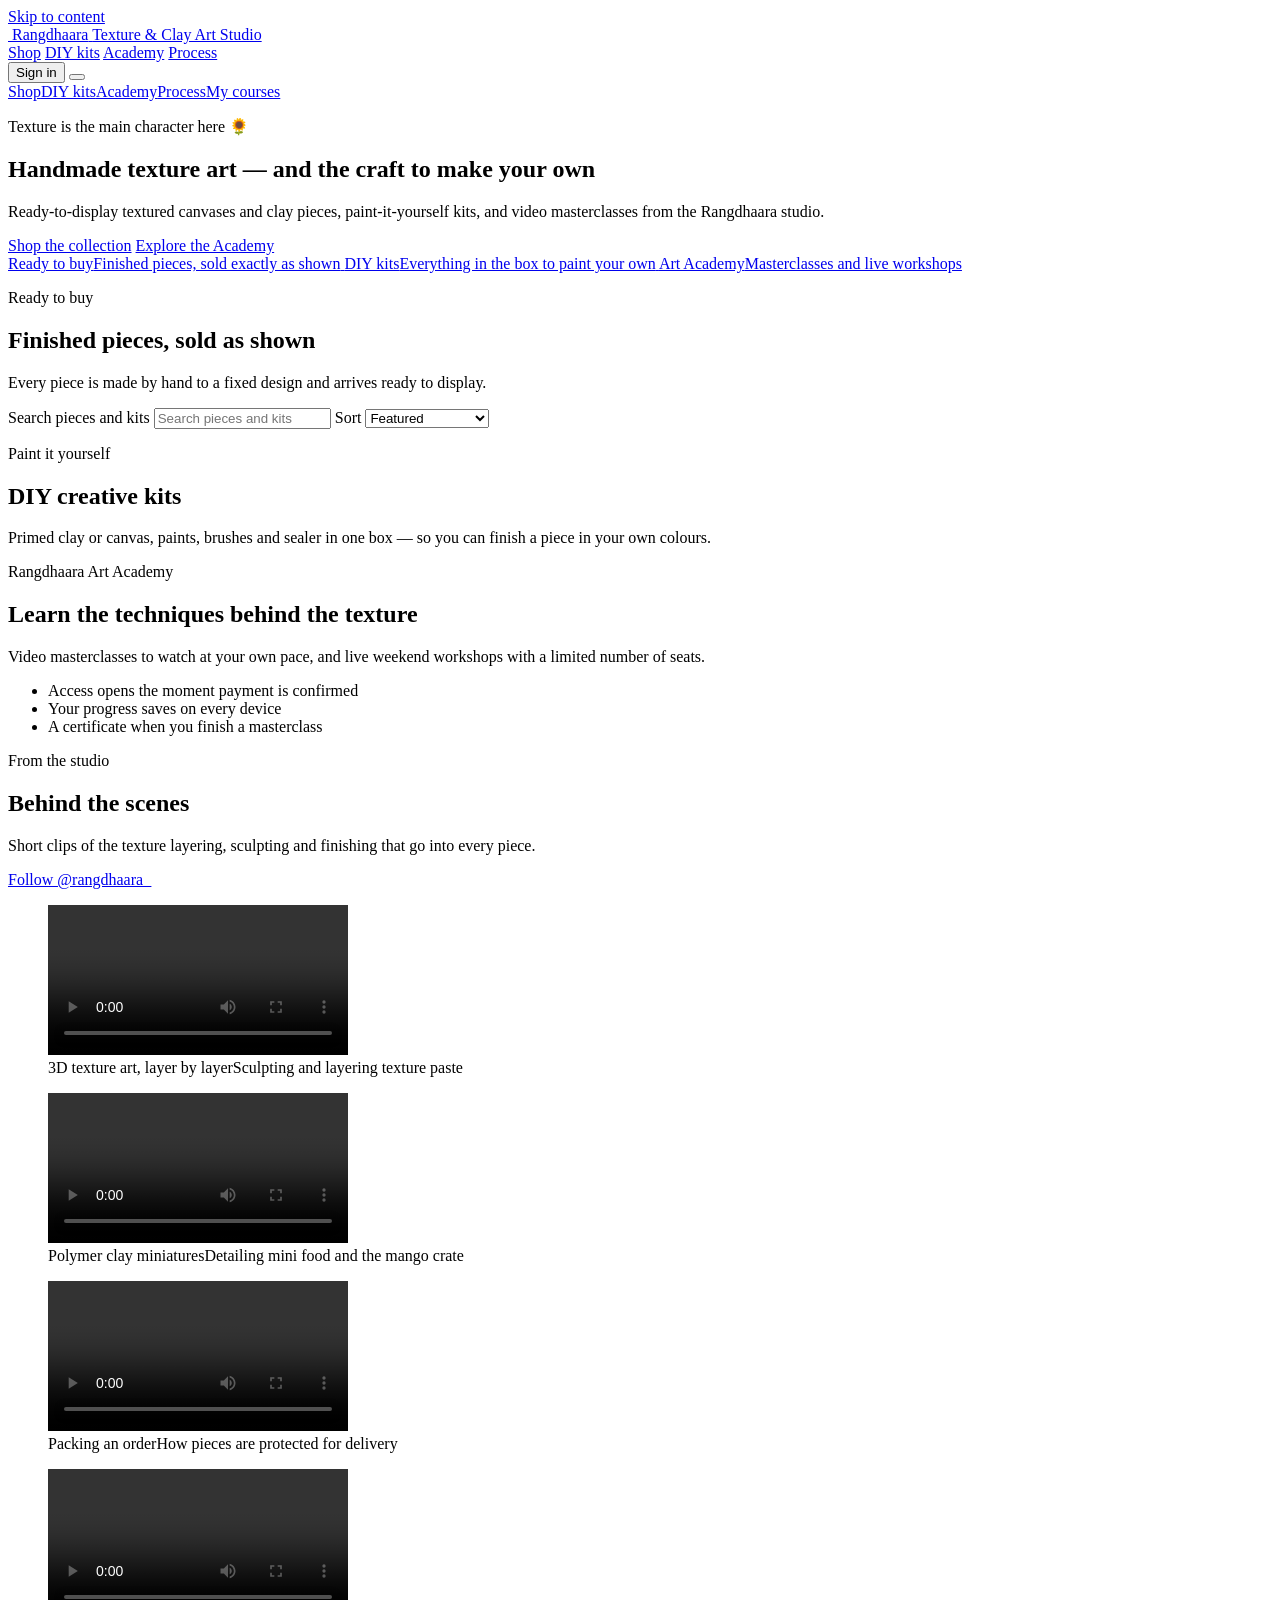
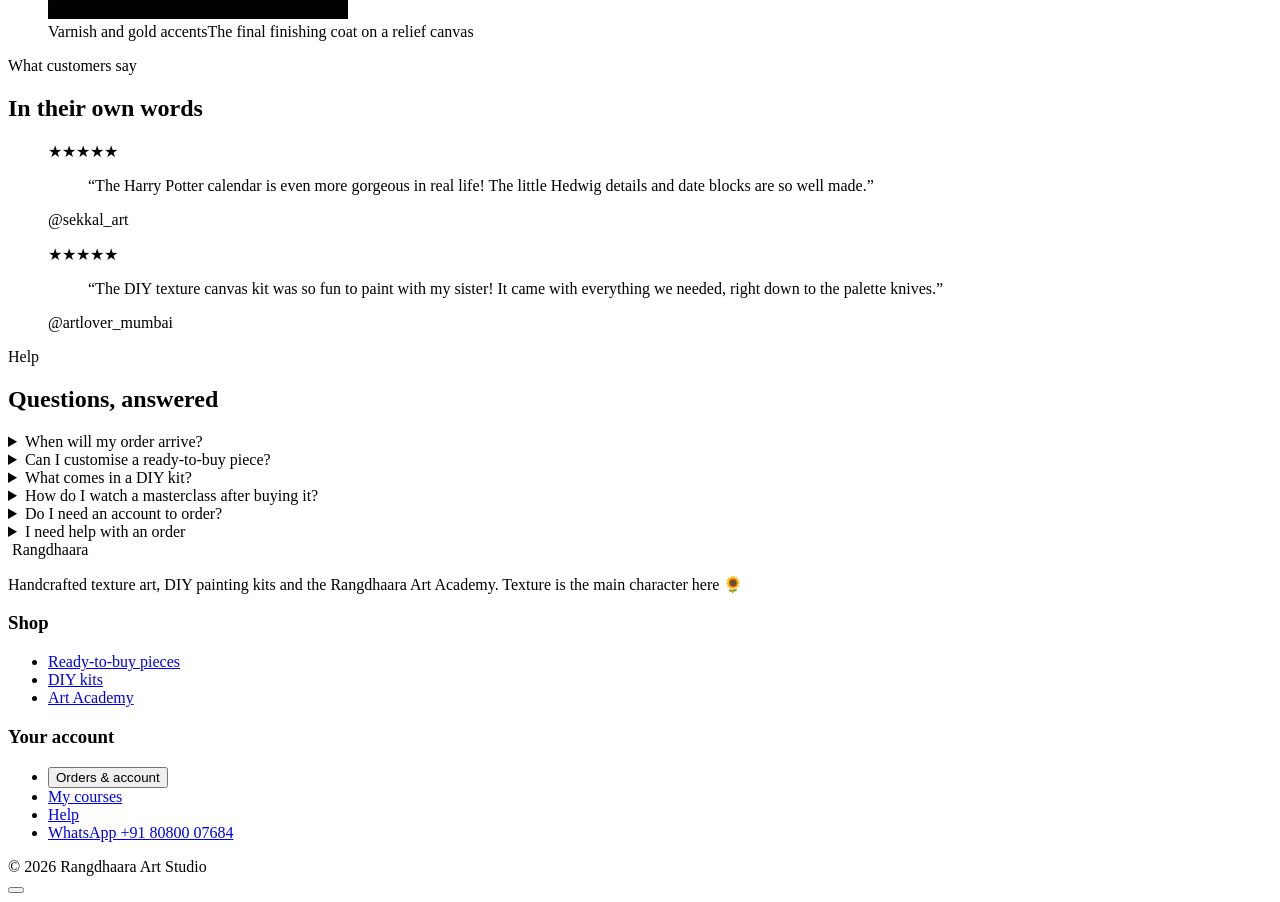
==== public/index.html @ e4e38d32 "Rebuild: FastAPI backend, secure storefront, Art Academy, admin panel, Render deploy config Replaces" ====
<!DOCTYPE html>
<html lang="en" class="scroll-smooth">
<head>
  <meta charset="UTF-8">
  <meta name="viewport" content="width=device-width, initial-scale=1.0">
  <title>Rangdhaara · Textured Art, DIY Kits & Art Academy</title>
  <meta name="description" content="Handcrafted 3D textured canvases and clay decor, paint-it-yourself DIY kits, and video masterclasses from the Rangdhaara Art Academy.">
  <meta name="theme-color" content="#C86D51">
  <link rel="canonical" href="https://rangdhara.com/">
  <link rel="manifest" href="/manifest.json">
  <link rel="icon" type="image/jpeg" href="/assets/images/profile_avatar.jpg">

  <meta property="og:type" content="website">
  <meta property="og:url" content="https://rangdhara.com/">
  <meta property="og:title" content="Rangdhaara · Textured Art, DIY Kits & Art Academy">
  <meta property="og:description" content="Handcrafted textured art and clay decor, DIY painting kits, and video masterclasses. Texture is the main character here.">
  <meta property="og:image" content="https://rangdhara.com/assets/images/brand_starry_night.jpg">
  <meta name="twitter:card" content="summary_large_image">

  <script type="application/ld+json">
  {
    "@context": "https://schema.org",
    "@type": "Store",
    "name": "Rangdhaara Art Studio",
    "url": "https://rangdhara.com",
    "logo": "https://rangdhara.com/assets/images/profile_avatar.jpg",
    "image": "https://rangdhara.com/assets/images/brand_starry_night.jpg",
    "description": "Handcrafted 3D textured art, clay decor, DIY painting kits and art masterclasses.",
    "telephone": "+918080007684",
    "sameAs": ["https://www.instagram.com/rangdhaara_/", "https://www.youtube.com/@Rangdhaara/videos"]
  }
  </script>

  <link rel="preconnect" href="https://fonts.googleapis.com">
  <link rel="preconnect" href="https://fonts.gstatic.com" crossorigin>
  <link href="https://fonts.googleapis.com/css2?family=Playfair+Display:wght@600;700;800&family=Plus+Jakarta+Sans:wght@400;500;600;700&display=swap" rel="stylesheet">

  <script src="https://cdn.tailwindcss.com/3.4.17"></script>
  <script>
    tailwind.config = {
      theme: {
        extend: {
          colors: {
            cream: '#FDFBF7',
            sand: '#EFE7DD',
            terracotta: { DEFAULT: '#C86D51', dark: '#9E4B33', light: '#FDF1EE' },
            sunflower: { DEFAULT: '#F4C430', dark: '#D4A017', light: '#FEF9E7' },
            charcoal: { DEFAULT: '#1F2421', light: '#4A524D' }
          },
          fontFamily: {
            serif: ['Playfair Display', 'Georgia', 'serif'],
            sans: ['Plus Jakarta Sans', 'system-ui', 'sans-serif']
          }
        }
      }
    };
  </script>
  <script src="https://cdn.jsdelivr.net/npm/lucide@0.469.0/dist/umd/lucide.min.js"></script>
  <link rel="stylesheet" href="/assets/css/styles.css">
  <script type="module" src="/assets/js/store/main.js"></script>
</head>
<body class="min-h-screen flex flex-col antialiased">
  <a href="#main" class="sr-only focus:not-sr-only focus:fixed focus:top-3 focus:left-3 focus:z-[100] btn btn-dark">Skip to content</a>

  <header class="sticky top-0 z-40 header-glass">
    <div class="max-w-7xl mx-auto px-4 sm:px-6 lg:px-8 h-[4.5rem] flex items-center justify-between gap-4">
      <a href="/" class="flex items-center gap-3 group shrink-0">
        <img src="/assets/images/profile_avatar.jpg" alt="" class="w-10 h-10 rounded-full object-cover border-2 border-terracotta/30 group-hover:border-terracotta transition-colors">
        <span>
          <span class="block font-serif text-xl sm:text-2xl font-bold tracking-tight leading-none">Rangdhaara</span>
          <span class="hidden sm:block text-[10px] font-semibold uppercase tracking-[0.18em] text-terracotta-dark mt-1">Texture & Clay Art Studio</span>
        </span>
      </a>

      <nav class="hidden md:flex items-center gap-7 text-sm font-semibold" aria-label="Main">
        <a href="#shop" class="hover:text-terracotta-dark transition-colors">Shop</a>
        <a href="#kits" class="hover:text-terracotta-dark transition-colors">DIY kits</a>
        <a href="#academy" class="hover:text-terracotta-dark transition-colors">Academy</a>
        <a href="#process" class="hover:text-terracotta-dark transition-colors">Process</a>
      </nav>

      <div class="flex items-center gap-1.5 sm:gap-2">
        <a id="my-courses-link" href="/my-courses" class="btn btn-ghost btn-sm hidden lg:inline-flex" hidden><i data-lucide="play-circle" class="w-4 h-4"></i>My courses</a>
        <button id="account-btn" type="button" class="btn btn-outline btn-sm" data-account aria-label="Sign in">
          <i data-lucide="user" class="w-4 h-4 text-terracotta"></i><span id="account-label" class="hidden min-[400px]:inline max-w-[7rem] truncate">Sign in</span>
        </button>
        <button type="button" class="relative icon-btn border border-sand bg-white" data-open-cart aria-label="Open cart">
          <i data-lucide="shopping-bag" class="w-5 h-5"></i>
          <span id="cart-count" class="cart-badge" hidden>0</span>
        </button>
      </div>
    </div>
    <nav class="md:hidden flex gap-6 px-4 pb-3 text-sm font-semibold overflow-x-auto whitespace-nowrap scrollbar-none" aria-label="Sections">
      <a href="#shop">Shop</a><a href="#kits">DIY kits</a><a href="#academy">Academy</a><a href="#process">Process</a><a href="/my-courses">My courses</a>
    </nav>
  </header>

  <main id="main" class="flex-1">
    <!-- Hero -->
    <section class="bg-art-pattern border-b border-sand">
      <div class="max-w-7xl mx-auto px-4 sm:px-6 lg:px-8 py-12 md:py-16 grid lg:grid-cols-[1.05fr_1fr] gap-10 lg:gap-14 items-center">
        <div>
          <p class="inline-flex items-center gap-2 px-3.5 py-1.5 rounded-full bg-sunflower-light border border-sunflower/40 text-xs font-semibold text-amber-900">
            Texture is the main character here <span aria-hidden="true">🌻</span>
          </p>
          <h1 class="font-serif text-4xl sm:text-5xl lg:text-[3.4rem] font-extrabold leading-[1.08] tracking-tight mt-5">
            Handmade texture art — and the craft to make your own
          </h1>
          <p class="text-base sm:text-lg text-charcoal-light leading-relaxed mt-5 max-w-xl">
            Ready-to-display textured canvases and clay pieces, paint-it-yourself kits, and video masterclasses from the Rangdhaara studio.
          </p>
          <div class="flex flex-wrap gap-3 mt-7">
            <a href="#shop" class="btn btn-primary btn-lg"><i data-lucide="shopping-bag" class="w-5 h-5"></i>Shop the collection</a>
            <a href="#academy" class="btn btn-outline btn-lg"><i data-lucide="play-circle" class="w-5 h-5"></i>Explore the Academy</a>
          </div>
          <div class="grid sm:grid-cols-3 gap-3 mt-9">
            <a href="#shop" class="offer-card">
              <i data-lucide="frame" class="w-5 h-5 text-terracotta shrink-0 mt-0.5"></i>
              <span><span class="block font-semibold text-sm">Ready to buy</span><span class="block text-xs text-charcoal-light mt-0.5">Finished pieces, sold exactly as shown</span></span>
            </a>
            <a href="#kits" class="offer-card">
              <i data-lucide="palette" class="w-5 h-5 text-terracotta shrink-0 mt-0.5"></i>
              <span><span class="block font-semibold text-sm">DIY kits</span><span class="block text-xs text-charcoal-light mt-0.5">Everything in the box to paint your own</span></span>
            </a>
            <a href="#academy" class="offer-card">
              <i data-lucide="graduation-cap" class="w-5 h-5 text-terracotta shrink-0 mt-0.5"></i>
              <span><span class="block font-semibold text-sm">Art Academy</span><span class="block text-xs text-charcoal-light mt-0.5">Masterclasses and live workshops</span></span>
            </a>
          </div>
        </div>
        <div id="featured-grid" class="grid grid-cols-2 gap-3 sm:gap-4" aria-label="Featured pieces">
          <div class="skeleton aspect-[3/4]"></div><div class="skeleton aspect-[3/4]"></div>
          <div class="skeleton aspect-[3/4]"></div><div class="skeleton aspect-[3/4]"></div>
        </div>
      </div>
    </section>

    <!-- Ready to buy -->
    <section id="shop" class="py-16 bg-white/70 scroll-mt-20">
      <div class="max-w-7xl mx-auto px-4 sm:px-6 lg:px-8">
        <div class="flex flex-col md:flex-row md:items-end justify-between gap-6 pb-6 border-b border-sand">
          <div class="max-w-2xl">
            <p class="eyebrow">Ready to buy</p>
            <h2 class="font-serif text-3xl sm:text-4xl font-bold mt-2">Finished pieces, sold as shown</h2>
            <p class="text-charcoal-light mt-2 leading-relaxed">Every piece is made by hand to a fixed design and arrives ready to display.</p>
          </div>
          <div class="flex flex-wrap items-center gap-3">
            <label class="relative">
              <span class="sr-only">Search pieces and kits</span>
              <i data-lucide="search" class="w-4 h-4 text-charcoal-light absolute left-3 top-1/2 -translate-y-1/2"></i>
              <input id="shop-search" type="search" class="input !py-2 !pl-9 w-56" placeholder="Search pieces and kits">
            </label>
            <label class="flex items-center gap-2 text-sm">
              <span class="text-charcoal-light">Sort</span>
              <select id="sort-select" class="input !py-2 w-44">
                <option value="featured">Featured</option>
                <option value="price-low">Price: low to high</option>
                <option value="price-high">Price: high to low</option>
                <option value="popular">Most reviewed</option>
              </select>
            </label>
          </div>
        </div>
        <div class="flex items-center justify-between gap-4 mt-6 mb-7">
          <div id="category-tabs" class="flex items-center gap-2 overflow-x-auto pb-1 scrollbar-none"></div>
          <span id="shop-count" class="text-sm text-charcoal-light whitespace-nowrap"></span>
        </div>
        <div id="shop-grid" class="grid sm:grid-cols-2 lg:grid-cols-3 xl:grid-cols-4 gap-6">
          <div class="skeleton h-96"></div><div class="skeleton h-96"></div><div class="skeleton h-96 hidden lg:block"></div><div class="skeleton h-96 hidden xl:block"></div>
        </div>
      </div>
    </section>

    <!-- DIY kits -->
    <section id="kits" class="py-16 bg-gradient-to-b from-sunflower-light/60 via-cream to-cream border-y border-sand scroll-mt-20">
      <div class="max-w-7xl mx-auto px-4 sm:px-6 lg:px-8">
        <div class="max-w-2xl mb-10">
          <p class="eyebrow">Paint it yourself</p>
          <h2 class="font-serif text-3xl sm:text-4xl font-bold mt-2">DIY creative kits</h2>
          <p class="text-charcoal-light mt-2 leading-relaxed">Primed clay or canvas, paints, brushes and sealer in one box — so you can finish a piece in your own colours.</p>
        </div>
        <div id="kits-grid" class="grid sm:grid-cols-2 lg:grid-cols-3 gap-6">
          <div class="skeleton h-96"></div><div class="skeleton h-96 hidden sm:block"></div><div class="skeleton h-96 hidden lg:block"></div>
        </div>
      </div>
    </section>

    <!-- Academy -->
    <section id="academy" class="py-16 scroll-mt-20">
      <div class="max-w-7xl mx-auto px-4 sm:px-6 lg:px-8">
        <div class="grid lg:grid-cols-[1fr_1.1fr] gap-10 items-end mb-10">
          <div>
            <p class="eyebrow">Rangdhaara Art Academy</p>
            <h2 class="font-serif text-3xl sm:text-4xl font-bold mt-2">Learn the techniques behind the texture</h2>
            <p class="text-charcoal-light mt-2 leading-relaxed">Video masterclasses to watch at your own pace, and live weekend workshops with a limited number of seats.</p>
          </div>
          <ul class="grid sm:grid-cols-3 gap-3 text-sm">
            <li class="offer-card"><i data-lucide="zap" class="w-5 h-5 text-terracotta shrink-0"></i><span>Access opens the moment payment is confirmed</span></li>
            <li class="offer-card"><i data-lucide="history" class="w-5 h-5 text-terracotta shrink-0"></i><span>Your progress saves on every device</span></li>
            <li class="offer-card"><i data-lucide="award" class="w-5 h-5 text-terracotta shrink-0"></i><span>A certificate when you finish a masterclass</span></li>
          </ul>
        </div>

        <div id="academy-empty" class="rounded-3xl border border-dashed border-terracotta/40 bg-terracotta-light/60 p-8 text-center" hidden>
          <p class="font-serif text-xl font-bold">No masterclasses are open for enrolment right now</p>
          <p class="text-charcoal-light mt-2">Follow <a class="link" href="https://www.instagram.com/rangdhaara_/" target="_blank" rel="noopener">@rangdhaara_ on Instagram</a> to hear when they open.</p>
        </div>

        <div id="courses-block" hidden>
          <h3 class="font-serif text-2xl font-bold mb-5">Masterclasses</h3>
          <div id="courses-grid" class="grid sm:grid-cols-2 lg:grid-cols-3 gap-6"></div>
        </div>
        <div id="workshops-block" class="mt-12" hidden>
          <h3 class="font-serif text-2xl font-bold mb-5">Live workshops</h3>
          <div id="workshops-grid" class="grid lg:grid-cols-2 gap-6"></div>
        </div>
      </div>
    </section>

    <!-- Process -->
    <section id="process" class="py-16 bg-charcoal text-white scroll-mt-20">
      <div class="max-w-7xl mx-auto px-4 sm:px-6 lg:px-8">
        <div class="flex flex-col md:flex-row md:items-end justify-between gap-6 mb-10">
          <div class="max-w-2xl">
            <p class="text-[0.7rem] font-bold uppercase tracking-[0.09em] text-sunflower">From the studio</p>
            <h2 class="font-serif text-3xl sm:text-4xl font-bold mt-2">Behind the scenes</h2>
            <p class="text-white/70 mt-2 leading-relaxed">Short clips of the texture layering, sculpting and finishing that go into every piece.</p>
          </div>
          <a href="https://www.instagram.com/rangdhaara_/" target="_blank" rel="noopener" class="btn bg-white text-charcoal hover:bg-sunflower-light"><i data-lucide="instagram" class="w-4 h-4"></i>Follow @rangdhaara_</a>
        </div>
        <div class="grid grid-cols-2 lg:grid-cols-4 gap-4 sm:gap-6">
          <figure class="space-y-3">
            <video src="/assets/videos/IMG_7624.MP4" controls playsinline preload="metadata" class="w-full aspect-[9/16] object-cover rounded-2xl bg-black"></video>
            <figcaption><span class="block text-sm font-semibold">3D texture art, layer by layer</span><span class="block text-xs text-white/60 mt-0.5">Sculpting and layering texture paste</span></figcaption>
          </figure>
          <figure class="space-y-3">
            <video src="/assets/videos/IMG_7625.MP4" controls playsinline preload="metadata" class="w-full aspect-[9/16] object-cover rounded-2xl bg-black"></video>
            <figcaption><span class="block text-sm font-semibold">Polymer clay miniatures</span><span class="block text-xs text-white/60 mt-0.5">Detailing mini food and the mango crate</span></figcaption>
          </figure>
          <figure class="space-y-3">
            <video src="/assets/videos/IMG_7626.MP4" controls playsinline preload="metadata" class="w-full aspect-[9/16] object-cover rounded-2xl bg-black"></video>
            <figcaption><span class="block text-sm font-semibold">Packing an order</span><span class="block text-xs text-white/60 mt-0.5">How pieces are protected for delivery</span></figcaption>
          </figure>
          <figure class="space-y-3">
            <video src="/assets/videos/IMG_7627.MP4" controls playsinline preload="metadata" class="w-full aspect-[9/16] object-cover rounded-2xl bg-black"></video>
            <figcaption><span class="block text-sm font-semibold">Varnish and gold accents</span><span class="block text-xs text-white/60 mt-0.5">The final finishing coat on a relief canvas</span></figcaption>
          </figure>
        </div>
      </div>
    </section>

    <!-- Reviews -->
    <section class="py-16 border-b border-sand">
      <div class="max-w-5xl mx-auto px-4 sm:px-6">
        <p class="eyebrow text-center">What customers say</p>
        <h2 class="font-serif text-3xl font-bold text-center mt-2 mb-10">In their own words</h2>
        <div class="grid md:grid-cols-2 gap-6">
          <figure class="bg-white rounded-2xl border border-sand p-6">
            <p class="text-amber-600 text-sm" aria-label="5 out of 5">★★★★★</p>
            <blockquote class="text-charcoal mt-3 leading-relaxed">“The Harry Potter calendar is even more gorgeous in real life! The little Hedwig details and date blocks are so well made.”</blockquote>
            <figcaption class="text-sm font-semibold mt-4">@sekkal_art</figcaption>
          </figure>
          <figure class="bg-white rounded-2xl border border-sand p-6">
            <p class="text-amber-600 text-sm" aria-label="5 out of 5">★★★★★</p>
            <blockquote class="text-charcoal mt-3 leading-relaxed">“The DIY texture canvas kit was so fun to paint with my sister! It came with everything we needed, right down to the palette knives.”</blockquote>
            <figcaption class="text-sm font-semibold mt-4">@artlover_mumbai</figcaption>
          </figure>
        </div>
      </div>
    </section>

    <!-- FAQ -->
    <section id="faq" class="py-16 bg-white scroll-mt-20">
      <div class="max-w-3xl mx-auto px-4 sm:px-6">
        <p class="eyebrow text-center">Help</p>
        <h2 class="font-serif text-3xl font-bold text-center mt-2 mb-10">Questions, answered</h2>
        <div class="divide-y divide-sand border-y border-sand">
          <details class="group py-5">
            <summary class="flex justify-between items-center gap-4 cursor-pointer font-semibold">When will my order arrive?<i data-lucide="chevron-down" class="w-5 h-5 shrink-0 transition-transform group-open:rotate-180"></i></summary>
            <p class="text-charcoal-light mt-3 leading-relaxed">Enter your PIN code on any product, or at checkout, to see an estimated delivery date for your address. When your order ships we email you the courier's tracking number.</p>
          </details>
          <details class="group py-5">
            <summary class="flex justify-between items-center gap-4 cursor-pointer font-semibold">Can I customise a ready-to-buy piece?<i data-lucide="chevron-down" class="w-5 h-5 shrink-0 transition-transform group-open:rotate-180"></i></summary>
            <p class="text-charcoal-light mt-3 leading-relaxed">No — ready-to-buy pieces are made to a fixed design and sold exactly as shown. If you'd like to choose your own colours, pick a DIY kit.</p>
          </details>
          <details class="group py-5">
            <summary class="flex justify-between items-center gap-4 cursor-pointer font-semibold">What comes in a DIY kit?<i data-lucide="chevron-down" class="w-5 h-5 shrink-0 transition-transform group-open:rotate-180"></i></summary>
            <p class="text-charcoal-light mt-3 leading-relaxed">Each kit lists its exact contents on its page. Most include a primed clay base or canvas, acrylic paints, brushes, a sealer and step-by-step instructions.</p>
          </details>
          <details class="group py-5">
            <summary class="flex justify-between items-center gap-4 cursor-pointer font-semibold">How do I watch a masterclass after buying it?<i data-lucide="chevron-down" class="w-5 h-5 shrink-0 transition-transform group-open:rotate-180"></i></summary>
            <p class="text-charcoal-light mt-3 leading-relaxed">Your access opens as soon as the payment is confirmed. Open <a class="link" href="/my-courses">My Courses</a> and sign in with the email you used at checkout. No password yet? Choose “Email me a code”.</p>
          </details>
          <details class="group py-5">
            <summary class="flex justify-between items-center gap-4 cursor-pointer font-semibold">Do I need an account to order?<i data-lucide="chevron-down" class="w-5 h-5 shrink-0 transition-transform group-open:rotate-180"></i></summary>
            <p class="text-charcoal-light mt-3 leading-relaxed">No. You can check out as a guest — your receipt comes by email, and you can sign in later with a one-time code to see all your orders.</p>
          </details>
          <details class="group py-5">
            <summary class="flex justify-between items-center gap-4 cursor-pointer font-semibold">I need help with an order<i data-lucide="chevron-down" class="w-5 h-5 shrink-0 transition-transform group-open:rotate-180"></i></summary>
            <p class="text-charcoal-light mt-3 leading-relaxed">Message us on <a class="link" href="https://wa.me/918080007684" target="_blank" rel="noopener">WhatsApp at +91 80800 07684</a> with your order number.</p>
          </details>
        </div>
      </div>
    </section>
  </main>

  <footer class="bg-charcoal text-white">
    <div class="max-w-7xl mx-auto px-4 sm:px-6 lg:px-8 py-12 grid md:grid-cols-4 gap-10">
      <div class="md:col-span-2 space-y-3">
        <div class="flex items-center gap-3">
          <img src="/assets/images/profile_avatar.jpg" alt="" class="w-10 h-10 rounded-full object-cover border border-white/20">
          <span class="font-serif text-2xl font-bold">Rangdhaara</span>
        </div>
        <p class="text-sm text-white/65 max-w-sm leading-relaxed">Handcrafted texture art, DIY painting kits and the Rangdhaara Art Academy. Texture is the main character here 🌻</p>
        <div class="flex gap-2 pt-1">
          <a href="https://www.instagram.com/rangdhaara_/" target="_blank" rel="noopener" class="icon-btn text-white/80 hover:text-charcoal hover:bg-white" aria-label="Rangdhaara on Instagram"><i data-lucide="instagram" class="w-4 h-4"></i></a>
          <a href="https://www.youtube.com/@Rangdhaara/videos" target="_blank" rel="noopener" class="icon-btn text-white/80 hover:text-charcoal hover:bg-white" aria-label="Rangdhaara on YouTube"><i data-lucide="youtube" class="w-4 h-4"></i></a>
        </div>
      </div>
      <div>
        <h3 class="font-sans text-xs font-bold uppercase tracking-[0.12em] text-white/50 mb-3">Shop</h3>
        <ul class="space-y-2 text-sm text-white/80">
          <li><a href="#shop" class="hover:text-sunflower">Ready-to-buy pieces</a></li>
          <li><a href="#kits" class="hover:text-sunflower">DIY kits</a></li>
          <li><a href="#academy" class="hover:text-sunflower">Art Academy</a></li>
        </ul>
      </div>
      <div>
        <h3 class="font-sans text-xs font-bold uppercase tracking-[0.12em] text-white/50 mb-3">Your account</h3>
        <ul class="space-y-2 text-sm text-white/80">
          <li><button type="button" class="hover:text-sunflower" data-account>Orders & account</button></li>
          <li><a href="/my-courses" class="hover:text-sunflower">My courses</a></li>
          <li><a href="#faq" class="hover:text-sunflower">Help</a></li>
          <li><a href="https://wa.me/918080007684" target="_blank" rel="noopener" class="hover:text-sunflower">WhatsApp +91 80800 07684</a></li>
        </ul>
      </div>
    </div>
    <div class="border-t border-white/10 py-6 text-center text-xs text-white/50">© <span id="year">2026</span> Rangdhaara Art Studio</div>
  </footer>

  <button type="button" class="floating-cart-btn sm:hidden btn btn-primary !rounded-full w-14 h-14 !p-0" data-open-cart aria-label="Open cart">
    <i data-lucide="shopping-bag" class="w-6 h-6"></i>
    <span id="cart-fab-count" class="cart-badge !bg-charcoal" hidden>0</span>
  </button>
</body>
</html>
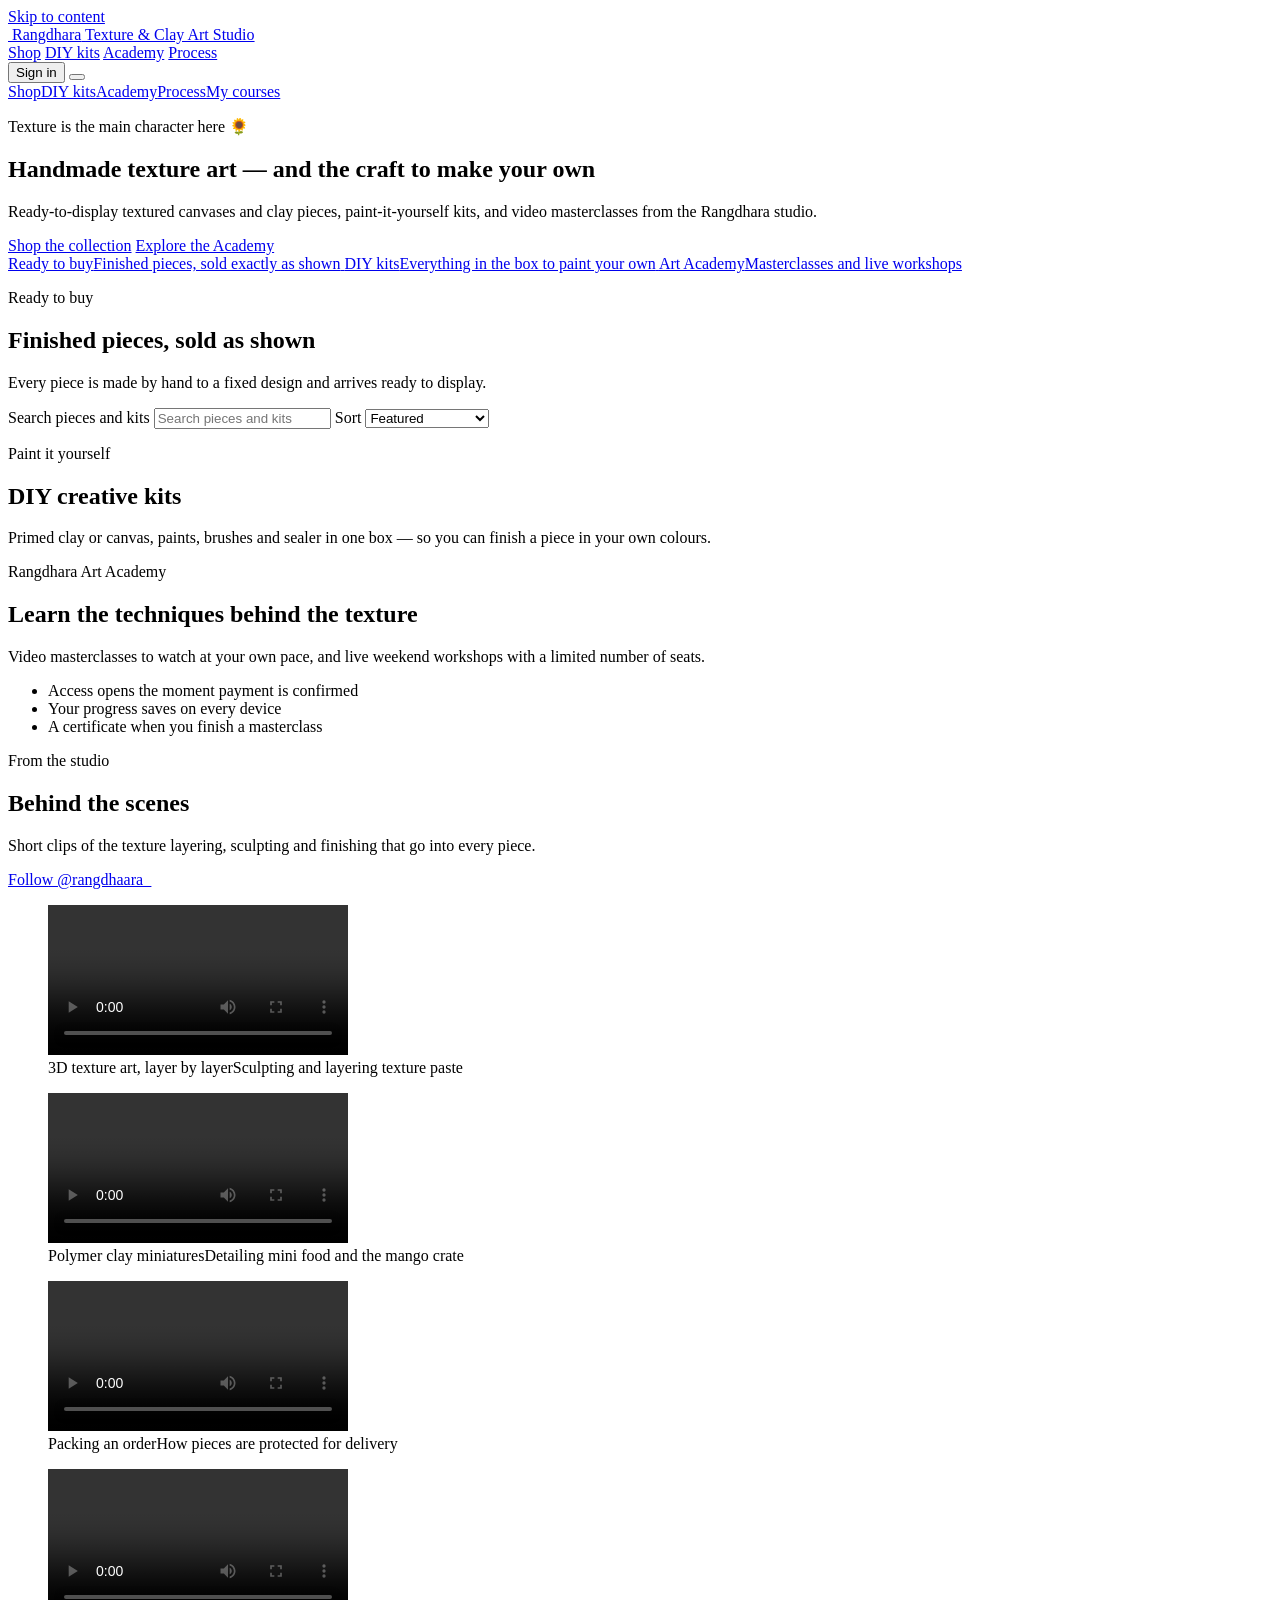
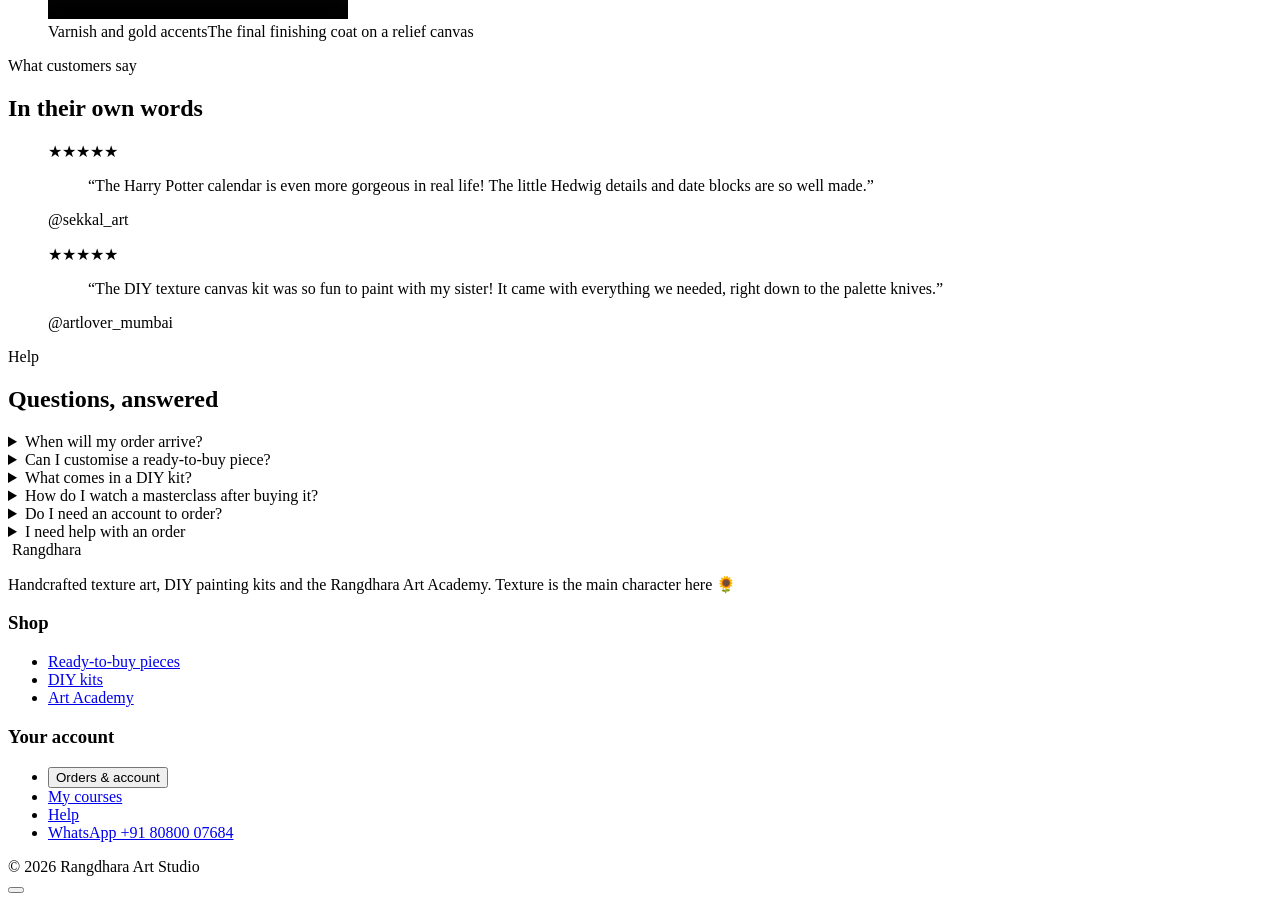
==== commit de114449: "Rebrand to Rangdhara (single a) to match the purchased domain Changes every customer/admin-visible m" ====
--- a/public/index.html
+++ b/public/index.html
@@ -3,28 +3,28 @@
 <head>
   <meta charset="UTF-8">
   <meta name="viewport" content="width=device-width, initial-scale=1.0">
-  <title>Rangdhaara · Textured Art, DIY Kits & Art Academy</title>
-  <meta name="description" content="Handcrafted 3D textured canvases and clay decor, paint-it-yourself DIY kits, and video masterclasses from the Rangdhaara Art Academy.">
+  <title>Rangdhara · Textured Art, DIY Kits & Art Academy</title>
+  <meta name="description" content="Handcrafted 3D textured canvases and clay decor, paint-it-yourself DIY kits, and video masterclasses from the Rangdhara Art Academy.">
   <meta name="theme-color" content="#C86D51">
-  <link rel="canonical" href="https://rangdhara.com/">
+  <link rel="canonical" href="https://rangdhara.in/">
   <link rel="manifest" href="/manifest.json">
   <link rel="icon" type="image/jpeg" href="/assets/images/profile_avatar.jpg">
 
   <meta property="og:type" content="website">
-  <meta property="og:url" content="https://rangdhara.com/">
-  <meta property="og:title" content="Rangdhaara · Textured Art, DIY Kits & Art Academy">
+  <meta property="og:url" content="https://rangdhara.in/">
+  <meta property="og:title" content="Rangdhara · Textured Art, DIY Kits & Art Academy">
   <meta property="og:description" content="Handcrafted textured art and clay decor, DIY painting kits, and video masterclasses. Texture is the main character here.">
-  <meta property="og:image" content="https://rangdhara.com/assets/images/brand_starry_night.jpg">
+  <meta property="og:image" content="https://rangdhara.in/assets/images/brand_starry_night.jpg">
   <meta name="twitter:card" content="summary_large_image">
 
   <script type="application/ld+json">
   {
     "@context": "https://schema.org",
     "@type": "Store",
-    "name": "Rangdhaara Art Studio",
-    "url": "https://rangdhara.com",
-    "logo": "https://rangdhara.com/assets/images/profile_avatar.jpg",
-    "image": "https://rangdhara.com/assets/images/brand_starry_night.jpg",
+    "name": "Rangdhara Art Studio",
+    "url": "https://rangdhara.in",
+    "logo": "https://rangdhara.in/assets/images/profile_avatar.jpg",
+    "image": "https://rangdhara.in/assets/images/brand_starry_night.jpg",
     "description": "Handcrafted 3D textured art, clay decor, DIY painting kits and art masterclasses.",
     "telephone": "+918080007684",
     "sameAs": ["https://www.instagram.com/rangdhaara_/", "https://www.youtube.com/@Rangdhaara/videos"]
@@ -67,7 +67,7 @@
       <a href="/" class="flex items-center gap-3 group shrink-0">
         <img src="/assets/images/profile_avatar.jpg" alt="" class="w-10 h-10 rounded-full object-cover border-2 border-terracotta/30 group-hover:border-terracotta transition-colors">
         <span>
-          <span class="block font-serif text-xl sm:text-2xl font-bold tracking-tight leading-none">Rangdhaara</span>
+          <span class="block font-serif text-xl sm:text-2xl font-bold tracking-tight leading-none">Rangdhara</span>
           <span class="hidden sm:block text-[10px] font-semibold uppercase tracking-[0.18em] text-terracotta-dark mt-1">Texture & Clay Art Studio</span>
         </span>
       </a>
@@ -107,7 +107,7 @@
             Handmade texture art — and the craft to make your own
           </h1>
           <p class="text-base sm:text-lg text-charcoal-light leading-relaxed mt-5 max-w-xl">
-            Ready-to-display textured canvases and clay pieces, paint-it-yourself kits, and video masterclasses from the Rangdhaara studio.
+            Ready-to-display textured canvases and clay pieces, paint-it-yourself kits, and video masterclasses from the Rangdhara studio.
           </p>
           <div class="flex flex-wrap gap-3 mt-7">
             <a href="#shop" class="btn btn-primary btn-lg"><i data-lucide="shopping-bag" class="w-5 h-5"></i>Shop the collection</a>
@@ -190,7 +190,7 @@
       <div class="max-w-7xl mx-auto px-4 sm:px-6 lg:px-8">
         <div class="grid lg:grid-cols-[1fr_1.1fr] gap-10 items-end mb-10">
           <div>
-            <p class="eyebrow">Rangdhaara Art Academy</p>
+            <p class="eyebrow">Rangdhara Art Academy</p>
             <h2 class="font-serif text-3xl sm:text-4xl font-bold mt-2">Learn the techniques behind the texture</h2>
             <p class="text-charcoal-light mt-2 leading-relaxed">Video masterclasses to watch at your own pace, and live weekend workshops with a limited number of seats.</p>
           </div>
@@ -309,12 +309,12 @@
       <div class="md:col-span-2 space-y-3">
         <div class="flex items-center gap-3">
           <img src="/assets/images/profile_avatar.jpg" alt="" class="w-10 h-10 rounded-full object-cover border border-white/20">
-          <span class="font-serif text-2xl font-bold">Rangdhaara</span>
-        </div>
-        <p class="text-sm text-white/65 max-w-sm leading-relaxed">Handcrafted texture art, DIY painting kits and the Rangdhaara Art Academy. Texture is the main character here 🌻</p>
+          <span class="font-serif text-2xl font-bold">Rangdhara</span>
+        </div>
+        <p class="text-sm text-white/65 max-w-sm leading-relaxed">Handcrafted texture art, DIY painting kits and the Rangdhara Art Academy. Texture is the main character here 🌻</p>
         <div class="flex gap-2 pt-1">
-          <a href="https://www.instagram.com/rangdhaara_/" target="_blank" rel="noopener" class="icon-btn text-white/80 hover:text-charcoal hover:bg-white" aria-label="Rangdhaara on Instagram"><i data-lucide="instagram" class="w-4 h-4"></i></a>
-          <a href="https://www.youtube.com/@Rangdhaara/videos" target="_blank" rel="noopener" class="icon-btn text-white/80 hover:text-charcoal hover:bg-white" aria-label="Rangdhaara on YouTube"><i data-lucide="youtube" class="w-4 h-4"></i></a>
+          <a href="https://www.instagram.com/rangdhaara_/" target="_blank" rel="noopener" class="icon-btn text-white/80 hover:text-charcoal hover:bg-white" aria-label="Rangdhara on Instagram"><i data-lucide="instagram" class="w-4 h-4"></i></a>
+          <a href="https://www.youtube.com/@Rangdhaara/videos" target="_blank" rel="noopener" class="icon-btn text-white/80 hover:text-charcoal hover:bg-white" aria-label="Rangdhara on YouTube"><i data-lucide="youtube" class="w-4 h-4"></i></a>
         </div>
       </div>
       <div>
@@ -335,7 +335,7 @@
         </ul>
       </div>
     </div>
-    <div class="border-t border-white/10 py-6 text-center text-xs text-white/50">© <span id="year">2026</span> Rangdhaara Art Studio</div>
+    <div class="border-t border-white/10 py-6 text-center text-xs text-white/50">© <span id="year">2026</span> Rangdhara Art Studio</div>
   </footer>
 
   <button type="button" class="floating-cart-btn sm:hidden btn btn-primary !rounded-full w-14 h-14 !p-0" data-open-cart aria-label="Open cart">
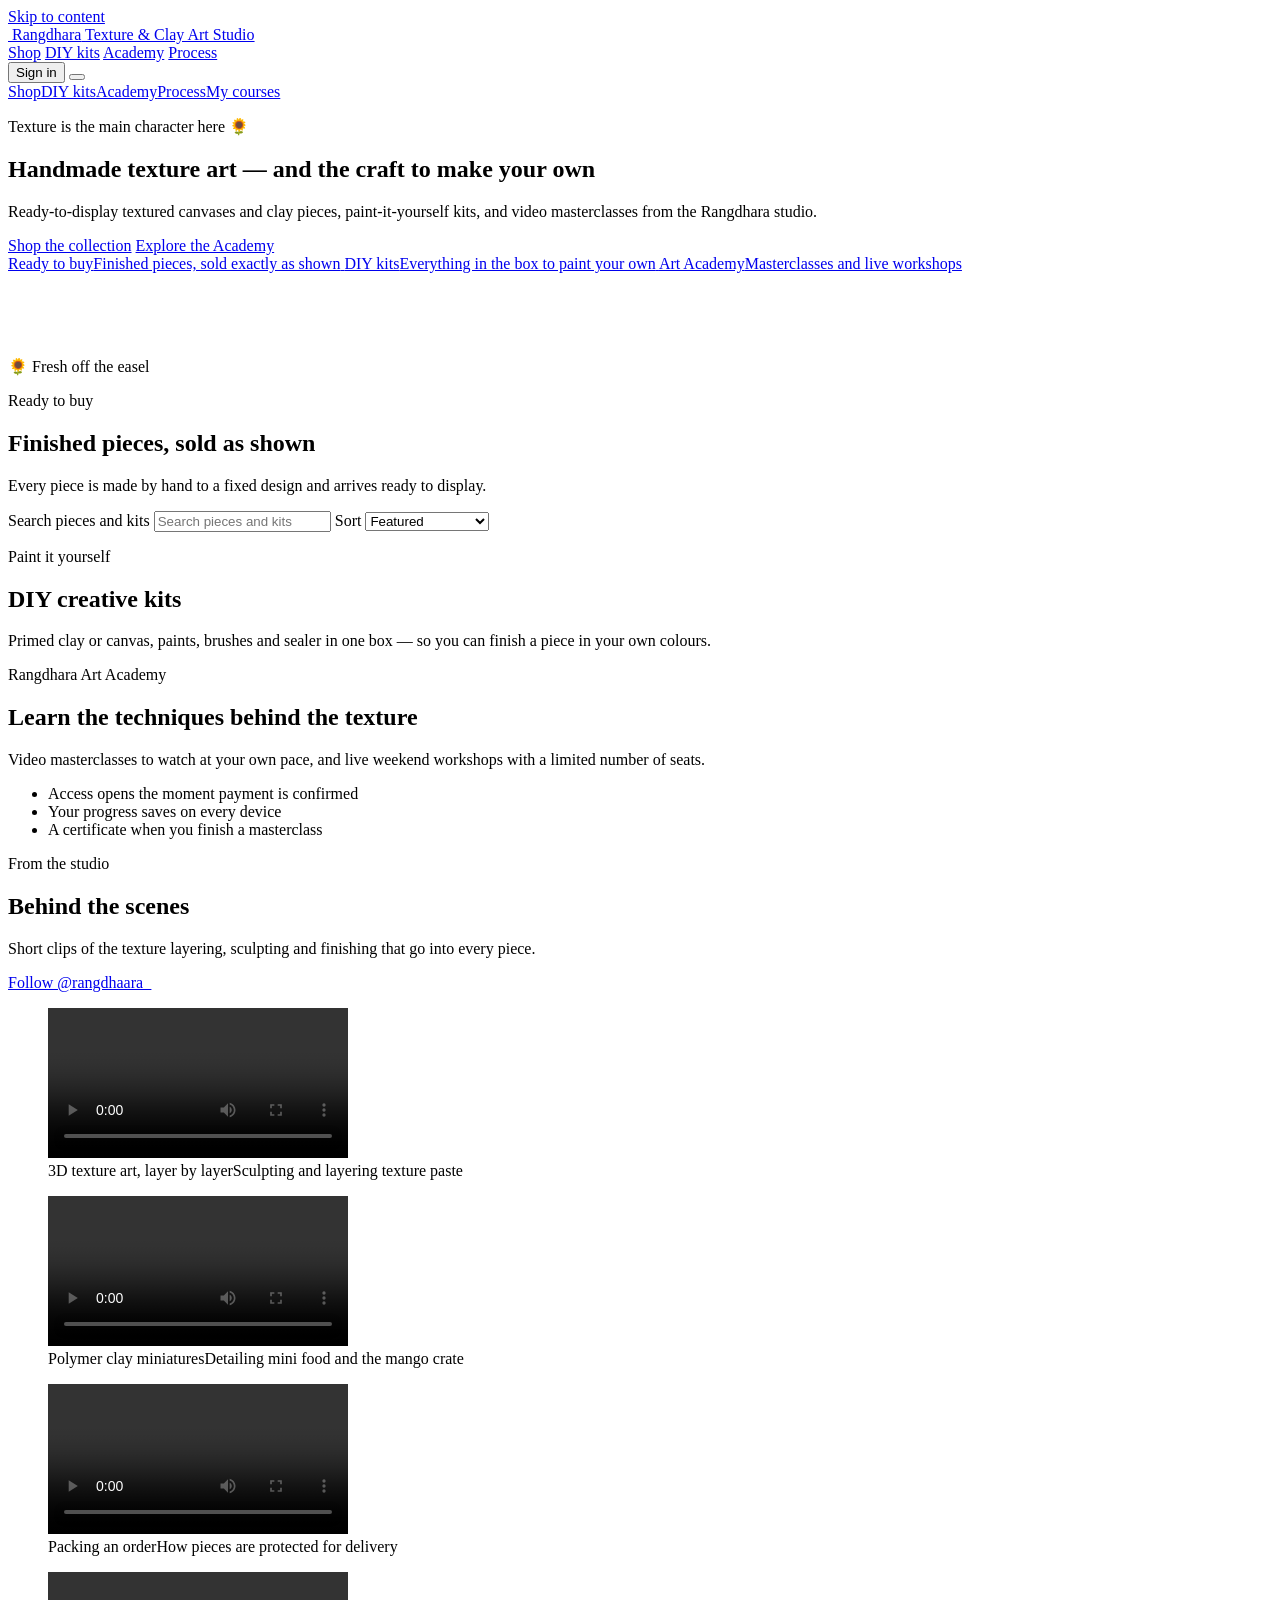
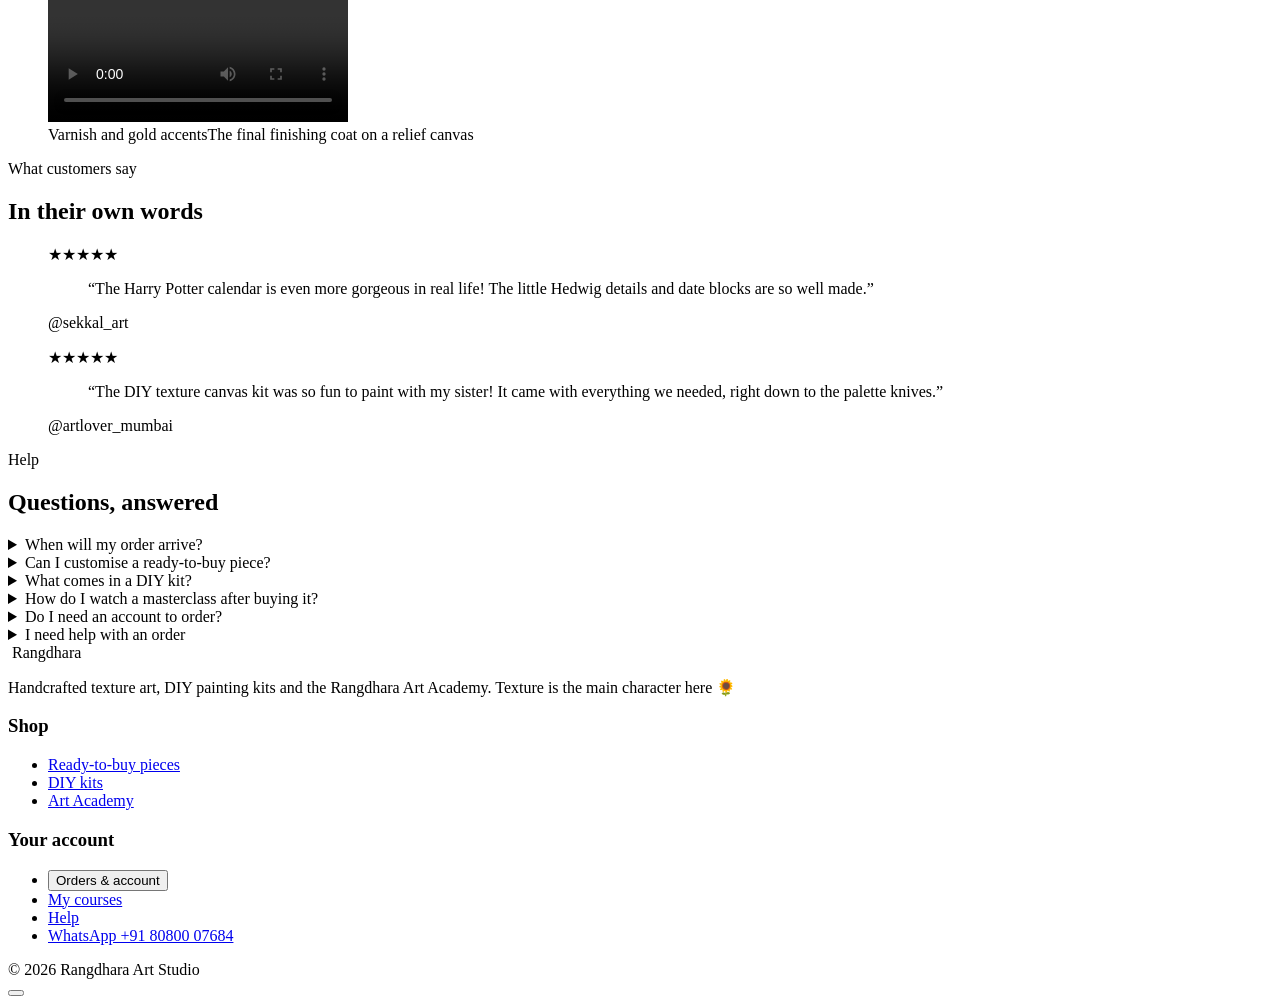
==== commit 62ae1ed0: "Replace the hero's product grid with a decorative gallery-wall visual The right side of the homepage" ====
--- a/public/index.html
+++ b/public/index.html
@@ -128,9 +128,17 @@
             </a>
           </div>
         </div>
-        <div id="featured-grid" class="grid grid-cols-2 gap-3 sm:gap-4" aria-label="Featured pieces">
-          <div class="skeleton aspect-[3/4]"></div><div class="skeleton aspect-[3/4]"></div>
-          <div class="skeleton aspect-[3/4]"></div><div class="skeleton aspect-[3/4]"></div>
+        <div class="hero-art" aria-hidden="true">
+          <span class="hero-art-blob hero-art-blob-1"></span>
+          <span class="hero-art-blob hero-art-blob-2"></span>
+          <figure class="hero-frame hero-frame-1">
+            <img src="/assets/images/brand_starry_night.jpg" alt="" loading="lazy">
+          </figure>
+          <figure class="hero-frame hero-frame-2">
+            <img src="/assets/images/brand_shiva_art.jpg" alt="" loading="lazy">
+          </figure>
+          <span class="hero-sunflower">🌻</span>
+          <span class="hero-tag">Fresh off the easel</span>
         </div>
       </div>
     </section>
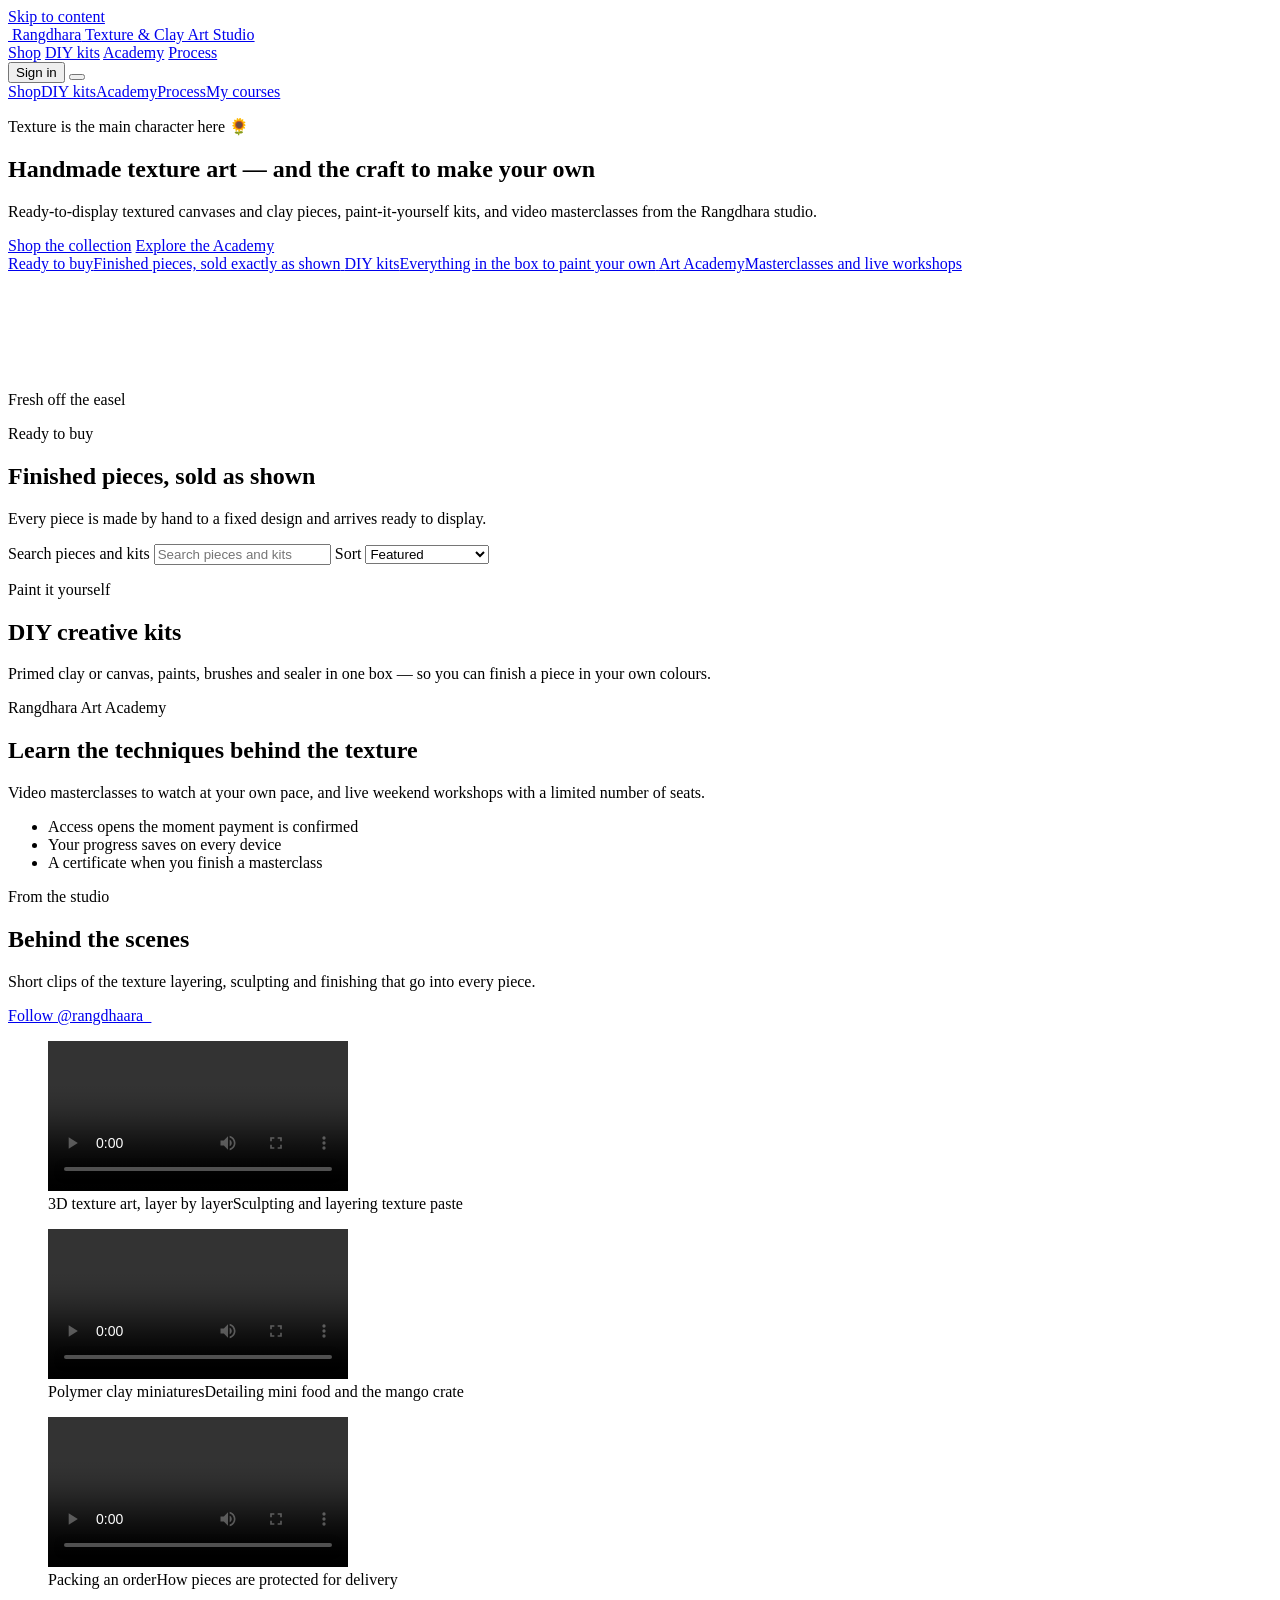
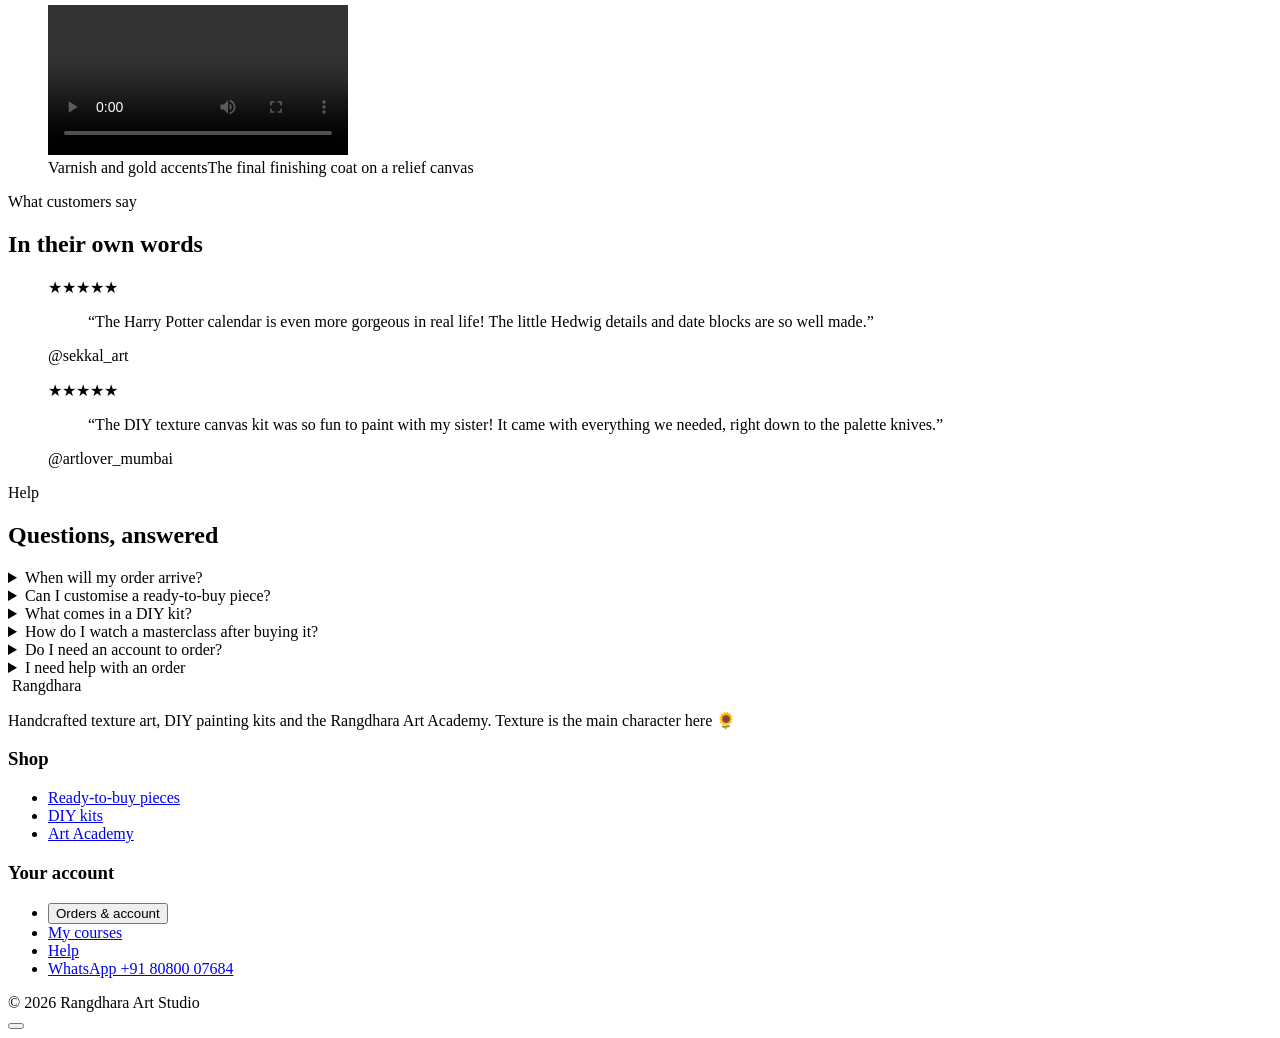
==== commit 46e97dcc: "Use the real sunflower painting in the hero, sized to actually read Swaps the small emoji accent for" ====
--- a/public/index.html
+++ b/public/index.html
@@ -137,7 +137,9 @@
           <figure class="hero-frame hero-frame-2">
             <img src="/assets/images/brand_shiva_art.jpg" alt="" loading="lazy">
           </figure>
-          <span class="hero-sunflower">🌻</span>
+          <figure class="hero-frame hero-frame-3">
+            <img src="/assets/images/brand_sunflower_painting.jpg" alt="" loading="lazy">
+          </figure>
           <span class="hero-tag">Fresh off the easel</span>
         </div>
       </div>
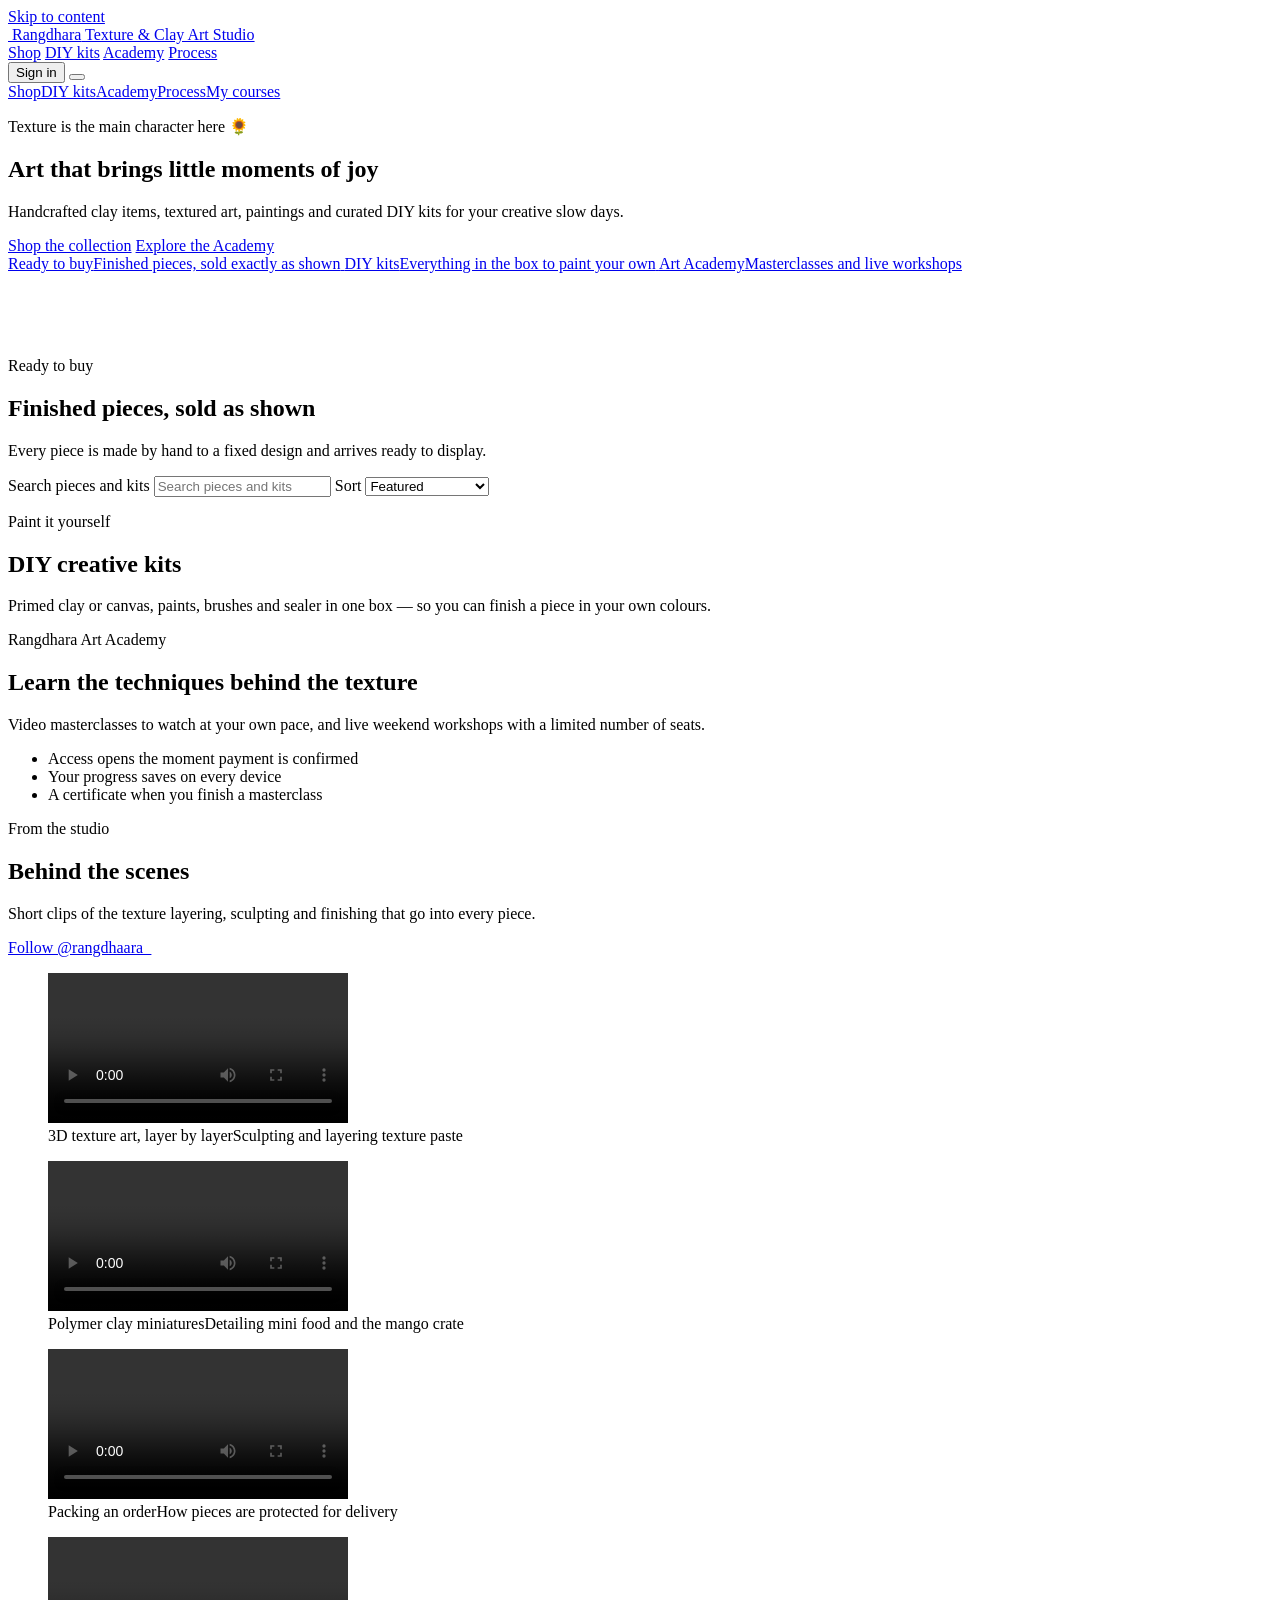
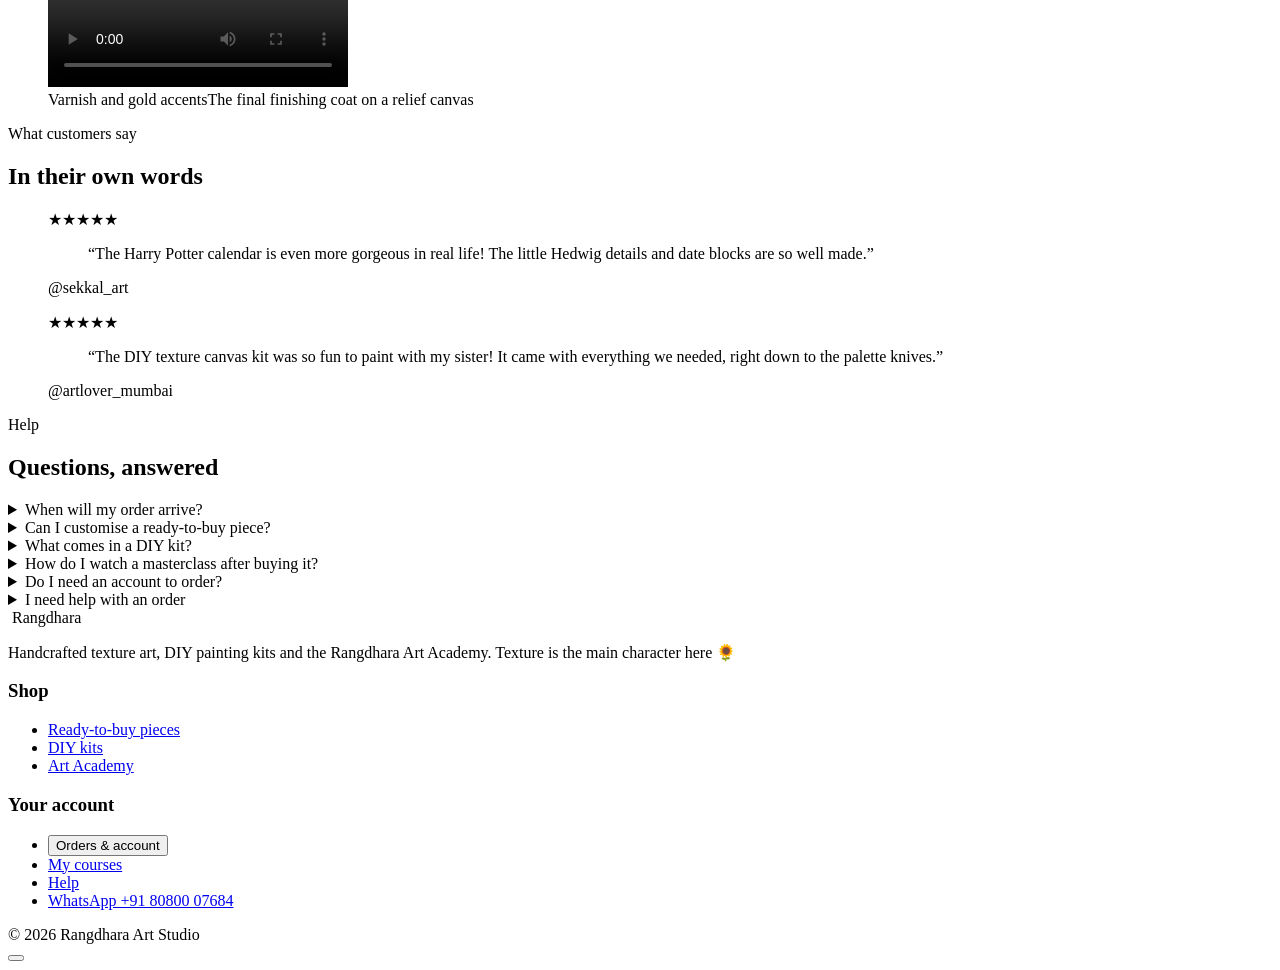
==== commit 6833ead4: "Keep kits out of the finished-pieces filter, and refresh the hero copy Category is a browsing filter" ====
--- a/public/index.html
+++ b/public/index.html
@@ -104,10 +104,10 @@
             Texture is the main character here <span aria-hidden="true">🌻</span>
           </p>
           <h1 class="font-serif text-4xl sm:text-5xl lg:text-[3.4rem] font-extrabold leading-[1.08] tracking-tight mt-5">
-            Handmade texture art — and the craft to make your own
+            Art that brings little moments of joy
           </h1>
           <p class="text-base sm:text-lg text-charcoal-light leading-relaxed mt-5 max-w-xl">
-            Ready-to-display textured canvases and clay pieces, paint-it-yourself kits, and video masterclasses from the Rangdhara studio.
+            Handcrafted clay items, textured art, paintings and curated DIY kits for your creative slow days.
           </p>
           <div class="flex flex-wrap gap-3 mt-7">
             <a href="#shop" class="btn btn-primary btn-lg"><i data-lucide="shopping-bag" class="w-5 h-5"></i>Shop the collection</a>
@@ -137,10 +137,6 @@
           <figure class="hero-frame hero-frame-2">
             <img src="/assets/images/brand_shiva_art.jpg" alt="" loading="lazy">
           </figure>
-          <figure class="hero-frame hero-frame-3">
-            <img src="/assets/images/brand_sunflower_painting.jpg" alt="" loading="lazy">
-          </figure>
-          <span class="hero-tag">Fresh off the easel</span>
         </div>
       </div>
     </section>
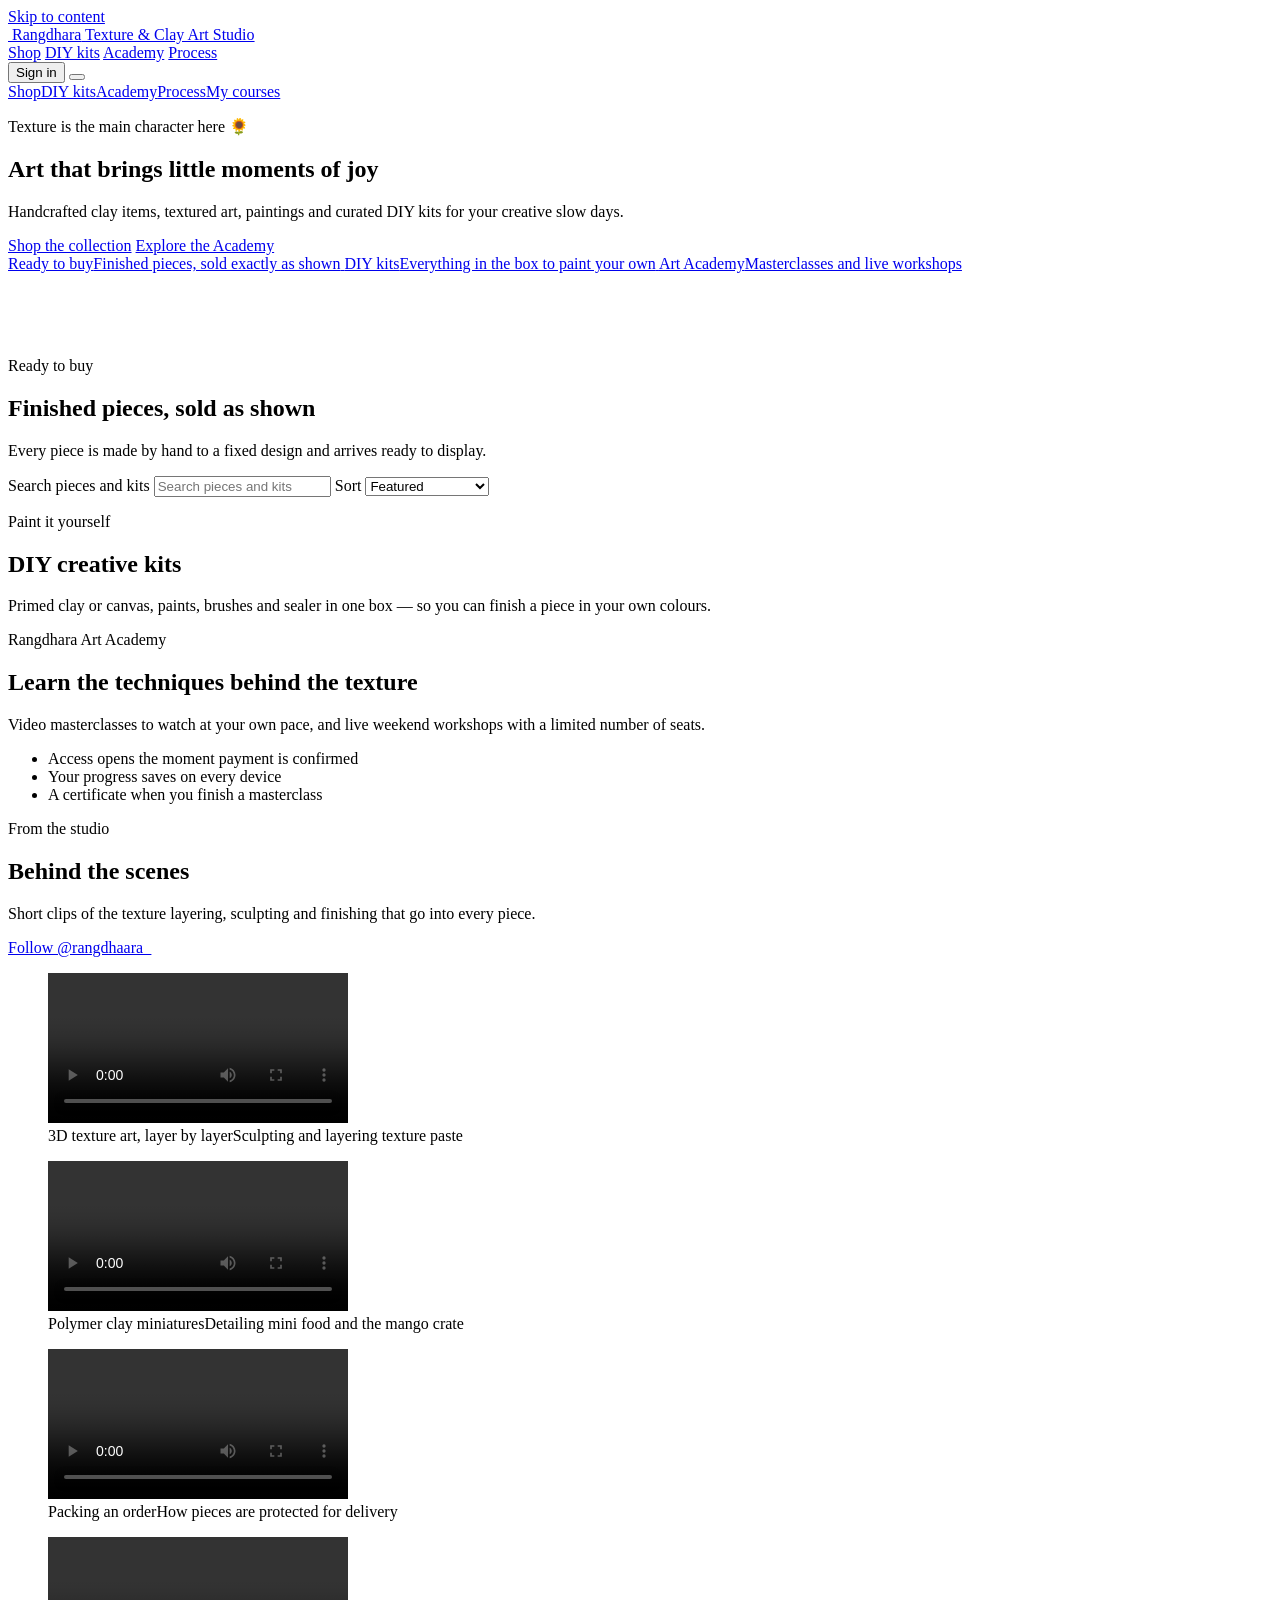
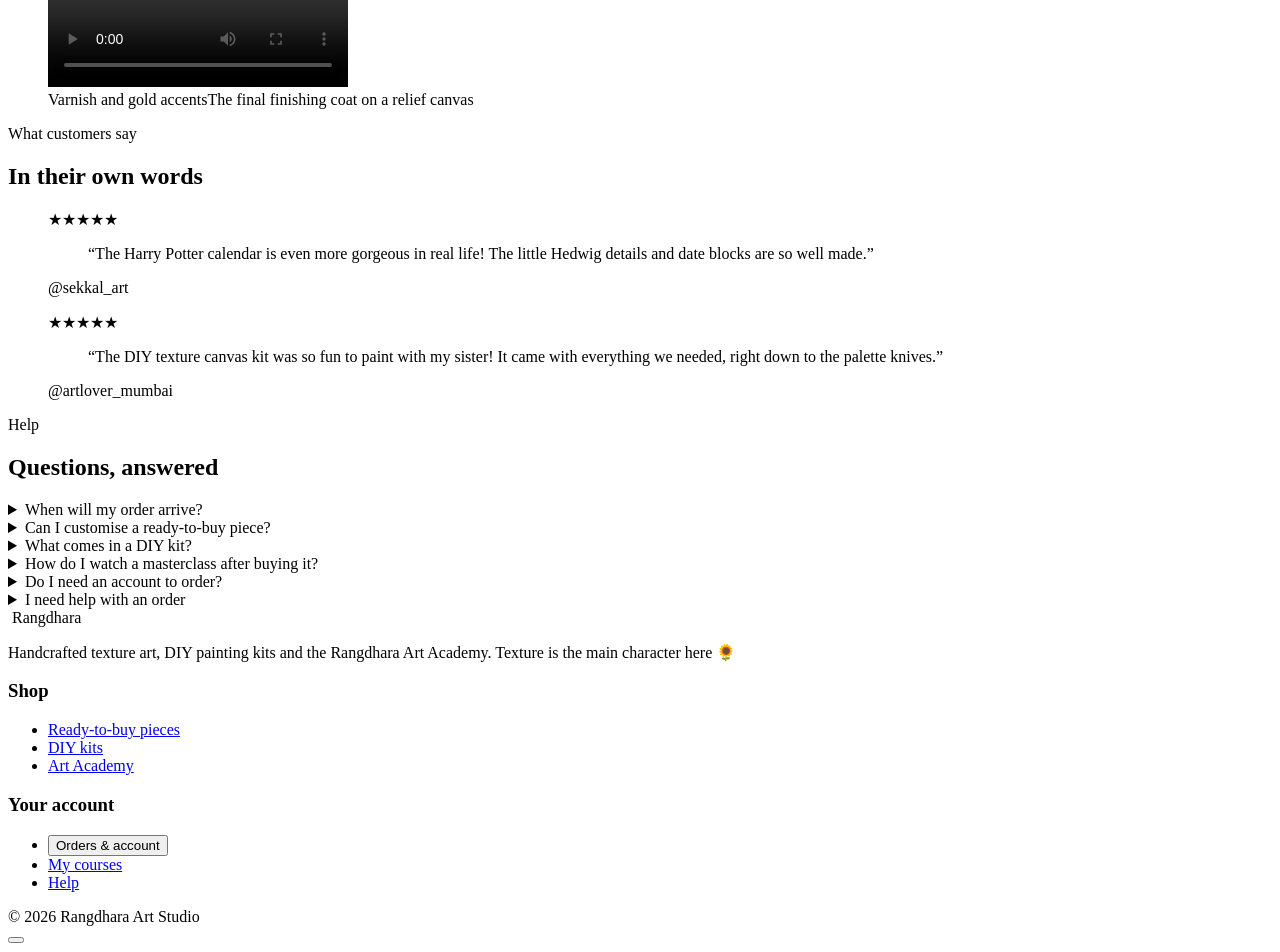
==== commit ad72d694: "Take the studio's personal number off the site The number in the footer, the FAQ, the product and or" ====
--- a/public/index.html
+++ b/public/index.html
@@ -26,7 +26,6 @@
     "logo": "https://rangdhara.in/assets/images/profile_avatar.jpg",
     "image": "https://rangdhara.in/assets/images/brand_starry_night.jpg",
     "description": "Handcrafted 3D textured art, clay decor, DIY painting kits and art masterclasses.",
-    "telephone": "+918080007684",
     "sameAs": ["https://www.instagram.com/rangdhaara_/", "https://www.youtube.com/@Rangdhaara/videos"]
   }
   </script>
@@ -303,7 +302,7 @@
           </details>
           <details class="group py-5">
             <summary class="flex justify-between items-center gap-4 cursor-pointer font-semibold">I need help with an order<i data-lucide="chevron-down" class="w-5 h-5 shrink-0 transition-transform group-open:rotate-180"></i></summary>
-            <p class="text-charcoal-light mt-3 leading-relaxed">Message us on <a class="link" href="https://wa.me/918080007684" target="_blank" rel="noopener">WhatsApp at +91 80800 07684</a> with your order number.</p>
+            <p class="text-charcoal-light mt-3 leading-relaxed">Reply to your order confirmation email with your order number and we'll get back to you. You can also open <a class="link" href="#" data-account>Orders &amp; account</a> to track it yourself.</p>
           </details>
         </div>
       </div>
@@ -337,7 +336,6 @@
           <li><button type="button" class="hover:text-sunflower" data-account>Orders & account</button></li>
           <li><a href="/my-courses" class="hover:text-sunflower">My courses</a></li>
           <li><a href="#faq" class="hover:text-sunflower">Help</a></li>
-          <li><a href="https://wa.me/918080007684" target="_blank" rel="noopener" class="hover:text-sunflower">WhatsApp +91 80800 07684</a></li>
         </ul>
       </div>
     </div>
